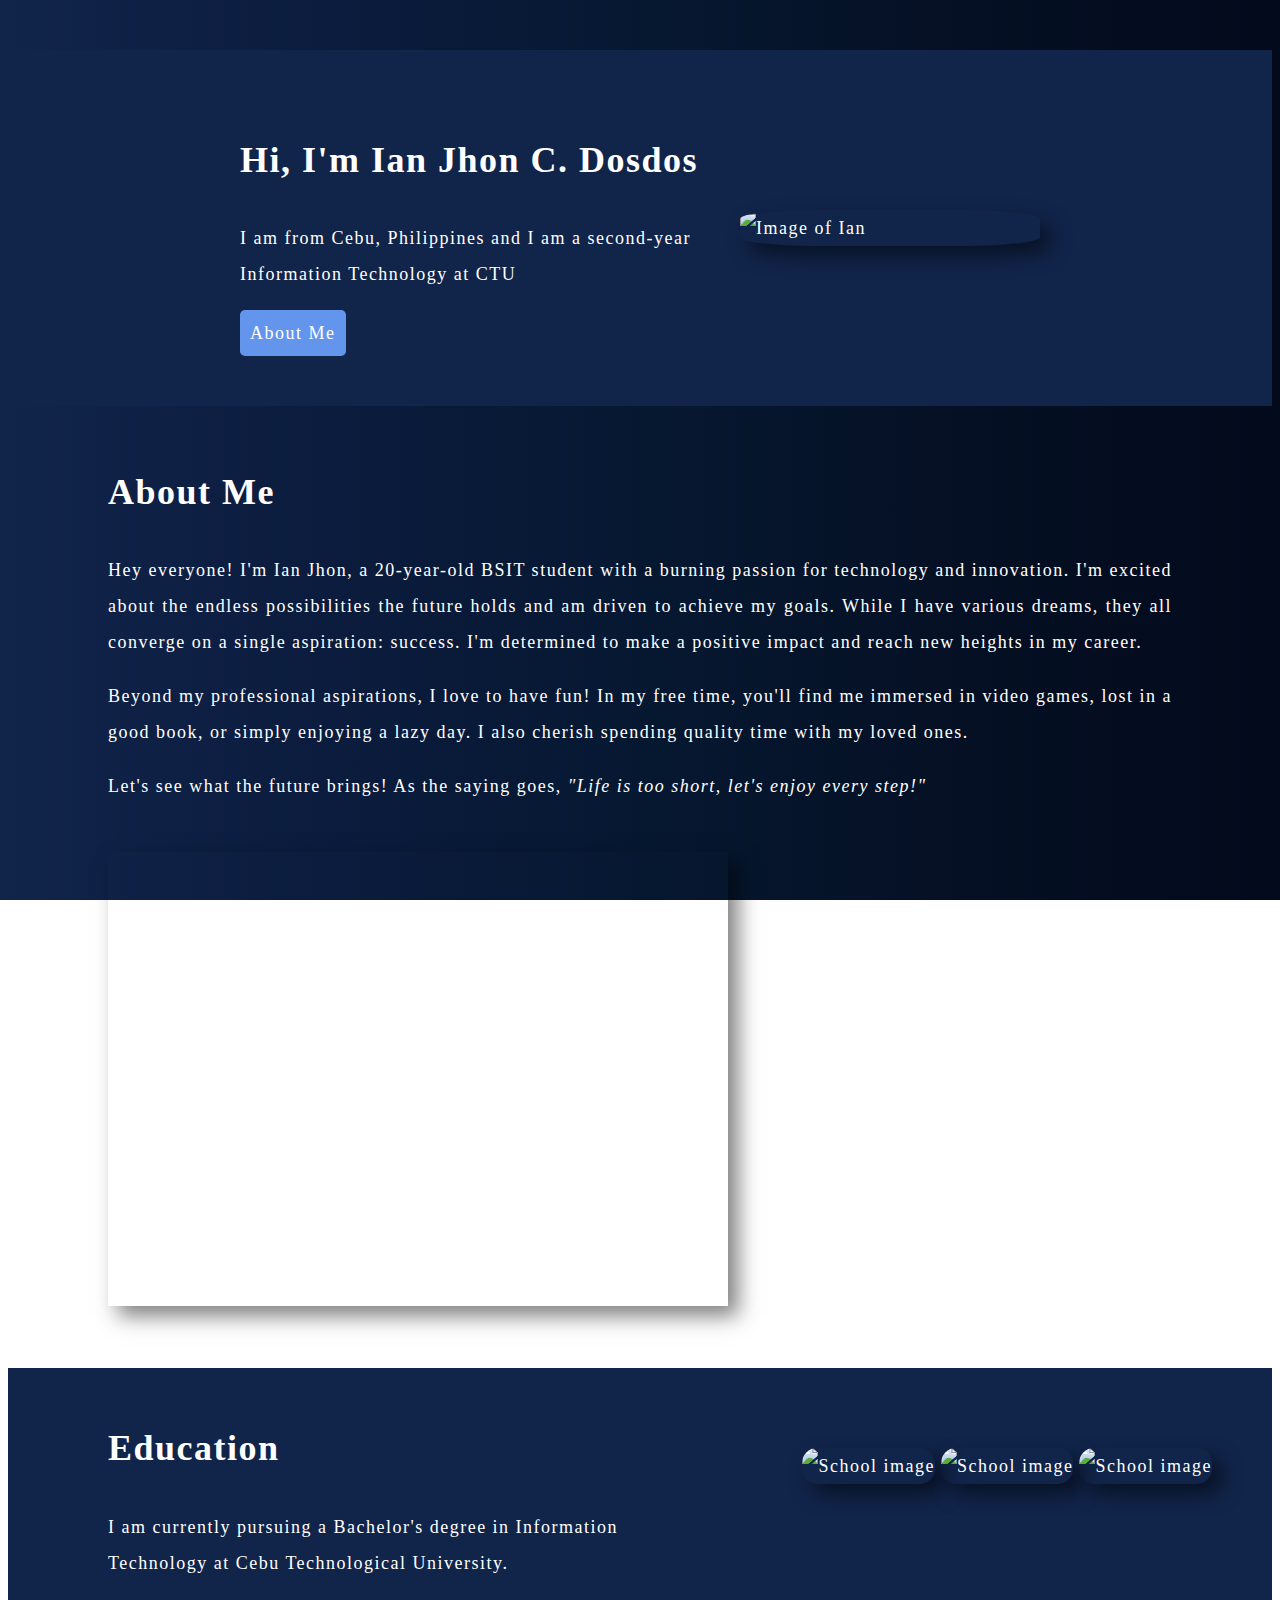
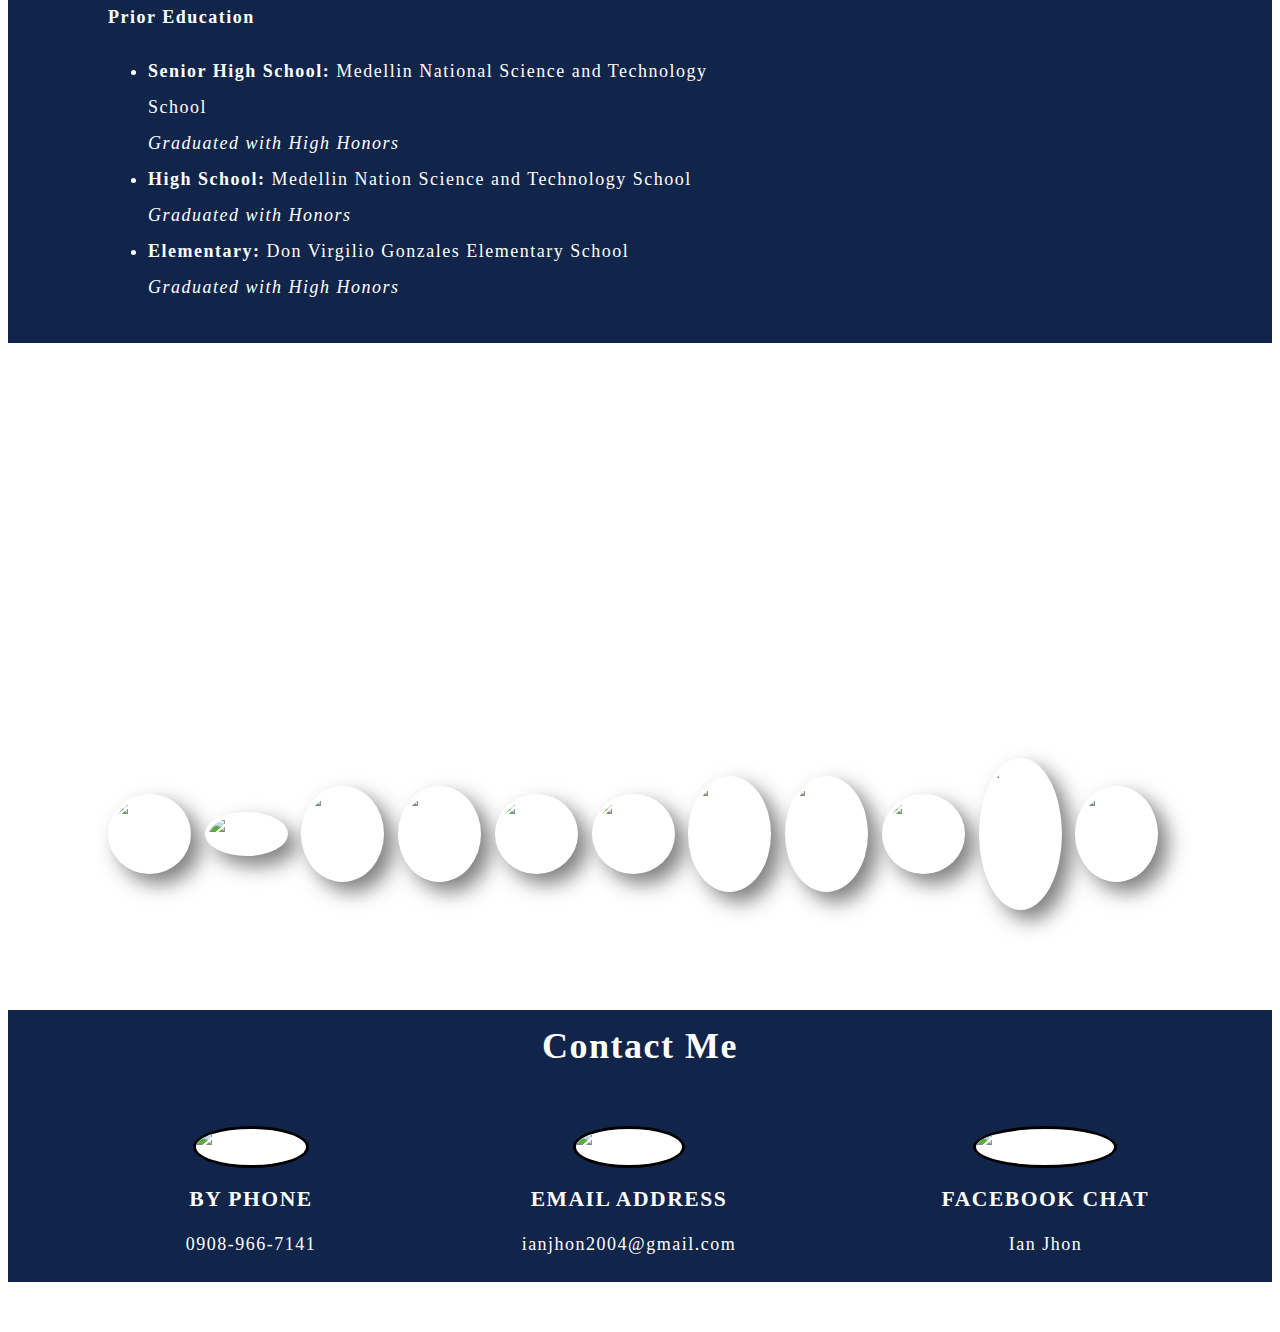
==== index.html @ d6e7bcbe "Update and rename dosdos_ianjhon_midterm.html to index.html" ====
<!DOCTYPE html>
<html lang="en">
<head>
    <meta charset="UTF-8">
    <meta name="viewport" content="width=device-width, initial-scale=1.0">
    <meta name="description" content="As a dedicated student at Cebu Technological University, I am passionate about coding and technology. Explore my journey and projects in Information Technology.">

    <meta property="og:title" content="Ian Jhon">
    <meta property="og:description" content="Personal Website">
    <meta property="og:url" content="https://web.facebook.com/ianjhon.dosdos">
    <meta property="og:image" content="Ian.png" >

    <link rel="stylesheet" href="website.css">
    <link rel="icon" href="CTU_new_logo.png" type="image/x-icon">

    <title>Personal Website</title>
</head> 
<body>
    <div class="introduction">
        <div class="description">
            <h1>Hi, I'm Ian Jhon C. Dosdos</h1>
            <p>I am from Cebu, Philippines and I am a second-year Information Technology at CTU</p>
            <a href="#about" class="button">About Me</a>
        </div>
        <img src="Ian.png" alt="Image of Ian">
    </div>
    <div id="about">
        <h1>About Me</h1>
        <p>Hey everyone! I'm Ian Jhon, a 20-year-old BSIT student with a burning passion for technology and innovation. 
            I'm excited about the endless possibilities the future holds and am driven to achieve my goals. 
            While I have various dreams, they all converge on a single aspiration: success. I'm determined to make a 
            positive impact and reach new heights in my career.
        </p>
        <p> </p>
        <p>
            Beyond my professional aspirations, I love to have fun! In my free time, you'll find me immersed in video 
            games, lost in a good book, or simply enjoying a lazy day. I also cherish spending quality time with my 
            loved ones. 
        </p>
        <p> </p>
        <p>
            Let's see what the future brings!
             As the saying goes, <em>"Life is too short, let's enjoy every step!"</em> 
        </p>
        <div class="center-video">
            <iframe width="620" height="370" src="https://www.youtube.com/embed/xwbI8VOsDTo" frameborder="0"
                    allow="accelerometer; autoplay; encrypted-media; gyroscope; picture-in-picture"
                    allowfullscreen></iframe>
            <p>I want to share this video with you, as it has greatly impacted my life.</p>
        </div>
    </div>
    <div class="education">
        <div class="description">
            <h1>Education</h1>
            <p>I am currently pursuing a Bachelor's degree in Information Technology at Cebu Technological University.</p>
            <p>  </p>
            <p><b>Prior Education</b></p>
            <ul>
                <li><b>Senior High School:</b> Medellin National Science and Technology School <br> <em>Graduated with High Honors</em></li>
                <li><b>High School:</b> Medellin Nation Science and Technology School <br> <em>Graduated with Honors</em></li>
                <li><b>Elementary:</b> Don Virgilio Gonzales Elementary School <br> <em>Graduated with High Honors</em></li>
            </ul>
        </div>
        <div class="schools">
            <img src="ctu.png" alt="School image">
            <img src="mnsts.jpg" alt="School image">
            <img src="dvg.jpg" alt="School image">
        </div>
    </div>
    <div class="skills">
        <div class="description">
            <h1>Skills</h1>
            <p>Here are some of my technical and soft skills:</p>
            <ul>
                <li><b>Programming Languages:</b> Java, C, Python, JavaScript, HTML, CSS</li>
                <li><b>Graphic Designing:</b> Adobe Photoshop, Adobe Illustrator, Canva</li>
                <li><b>Video Editing:</b> Adobe After Effects, Capcut</li>
                <li><b>Database Management:</b> MySQL, SQL </li>
                <li><b>Strengths:</b> Problem-solving, Teamwork, Communication, Attention to detail, Adaptability</li>
            </ul>
        </div>
        <div class="logo">
            <img src="java.png" alt="Java logo">
            <img src="C logo.png" alt="C logo">
            <img src="python.png" alt="Phyton logo">
            <img src="js.png" alt="Javascript logo">
            <img src="html.png" alt="HTML logo">
            <img src="css.png" alt="CSS logo">
            <img src="photoshop.png" alt="Adobe Photoshop logo">
            <img src="illustrator.png" alt="Adobe Illustrator logo">
            <img src="canva.png" alt="Canva logo">
            <img src="after-effects.png" alt="Adobe after-effects logo">
            <img src="capcut.png" alt="Capcut logo">
        </div>
    </div>
    <div class="contact">
        <h1>Contact Me</h1>
        <div class="description">
            <div class="contact-options">
                <img src="phone icon.png" alt="phone icon">
                <h2>BY PHONE</h2>
                <p>0908-966-7141</p>
            </div>
            <div class="contact-options">
                <img src="email icon.png" alt="email icon">
                <h2>EMAIL ADDRESS</h2>
                <p>ianjhon2004@gmail.com</p>
            </div>
            <div class="contact-options">
                <img src="facebook icon.png" alt="facebook Icon">
                <h2>FACEBOOK CHAT</h2>
                <p>Ian Jhon</p>
            </div>
        </div>
    </div>
</body>
</html>
---- website.css ----
body{
    font-family: 'Times New Roman', Times, serif;
    font-size: large;
    background: linear-gradient(to right, #11244A, #0B1C3E, #061831, #051024, #030A1C);
    background-attachment: fixed;
    color: white;
    letter-spacing: 1.5px;
    line-height: 2;
}
.introduction {
    display: flex;
    align-items: center;
    justify-content: center;
    background-color: #11244A;
    padding: 50px;
    margin-top: 50px;
    margin-bottom: 50px;
}
.introduction .description {
    max-width: 500px;
    margin-left: 20px;
}
.introduction img {
    width: 300px;
    height: auto;
    margin-right:  20px;
    border-radius: 25%;
    box-shadow: 10px 10px 20px rgba(0, 0, 0, 0.5);
}
.button{
    display: inline-block;
    padding: 5px 10px;
    background-color: cornflowerblue;
    color: white;
    border-radius: 5px;
    text-decoration: none;
    text-align: center;
}
#about{
    margin: 0 100px 50px;
    text-align: justify;
}
#about .center-video{
    margin-top: 30px;
    display: inline-block;
    overflow: hidden;
    box-shadow: 10px 10px 20px rgba(0, 0, 0, 0.5);
    
}
.education {
    overflow: auto;
    background-color: #11244A;
    padding: 20px;
    margin-bottom: 50px;
}

.education .description {
    float: left;
    width: 50%; 
    padding-right: 20px;
    margin-left: 80px; 
}

.education .schools {
    float: right;
    width: 40%; 
    text-align: center; 
    margin-top: 60px;
}
.education .schools img {
    width: 200px;
    height: 150px;
    border-radius: 15px;
    margin-bottom: 15px;
    box-shadow: 10px 10px 20px rgba(0, 0, 0, 0.5);
}
.skills{
    margin-left: 100px;
    margin-right: 100px;
    margin-bottom: 100px;
}
.logo{
    margin-top: 35px;
    display: grid;
    grid-template-columns: repeat(11, 1fr);
    align-items: center;
}
.logo img{
    border-radius: 50%;
    background-color: white;
    padding: 4px;
    width: 75px;
    height: auto;
    box-shadow: 10px 10px 20px rgba(0, 0, 0, 0.5);
}
.contact{
    text-align: center;
   
    background-color: #11244A;
}
.contact .description{
    display: flex;
    justify-content: space-around;
    padding: 20px;
    margin-left: 55px;
    margin-bottom: 50px;
}
.contact img {
    width: 70px; 
    height: auto;
    background-color: white;
    border-radius: 50%;
    border: solid black 3px;
}
.contact-options {
    text-align: center;
    max-width: 300px;
}
.contact-options h2{
    margin: 10px 0 5px;
    font-size: 1.2em;
}
.contact-options p {
    margin: 0;
    font-size: 1em;
}
@media (max-width: 768px) {
    body {
        font-size: medium; /* Adjust text size for smaller screens */
        line-height: 1.5; /* Slightly reduce line height */
        padding: 10px; /* Add padding to avoid content touching screen edges */
    }

    .introduction {
        flex-direction: column; /* Stack image and description vertically */
        align-items: center;
        padding: 30px;
        margin-top: 20px;
        margin-bottom: 20px;
    }

    .introduction .description, .introduction img {
        margin: 0; /* Remove large margins on mobile */
        max-width: 100%; /* Ensure full width */
    }

    .introduction img {
        width: 250px; /* Smaller image on mobile */
    }

    #about {
        margin: 0 20px 50px; /* Reduce margins on mobile */
    }

    .education .description, .education .schools {
        width: 100%; /* Full width on mobile */
        float: none;
        margin-left: 0; /* Remove left margins */
        text-align: left; /* Align text left */
    }

    .education .schools {
        margin-top: 20px;
    }

    .skills {
        margin: 0 20px 50px;
    }

    .logo {
        grid-template-columns: repeat(3, 1fr); /* Adjust grid to 3 columns */
    }

    .contact .description {
        flex-direction: column; /* Stack contact options vertically */
        margin-left: 0;
    }

    .contact img {
        width: 50px; /* Smaller image on mobile */
    }
}
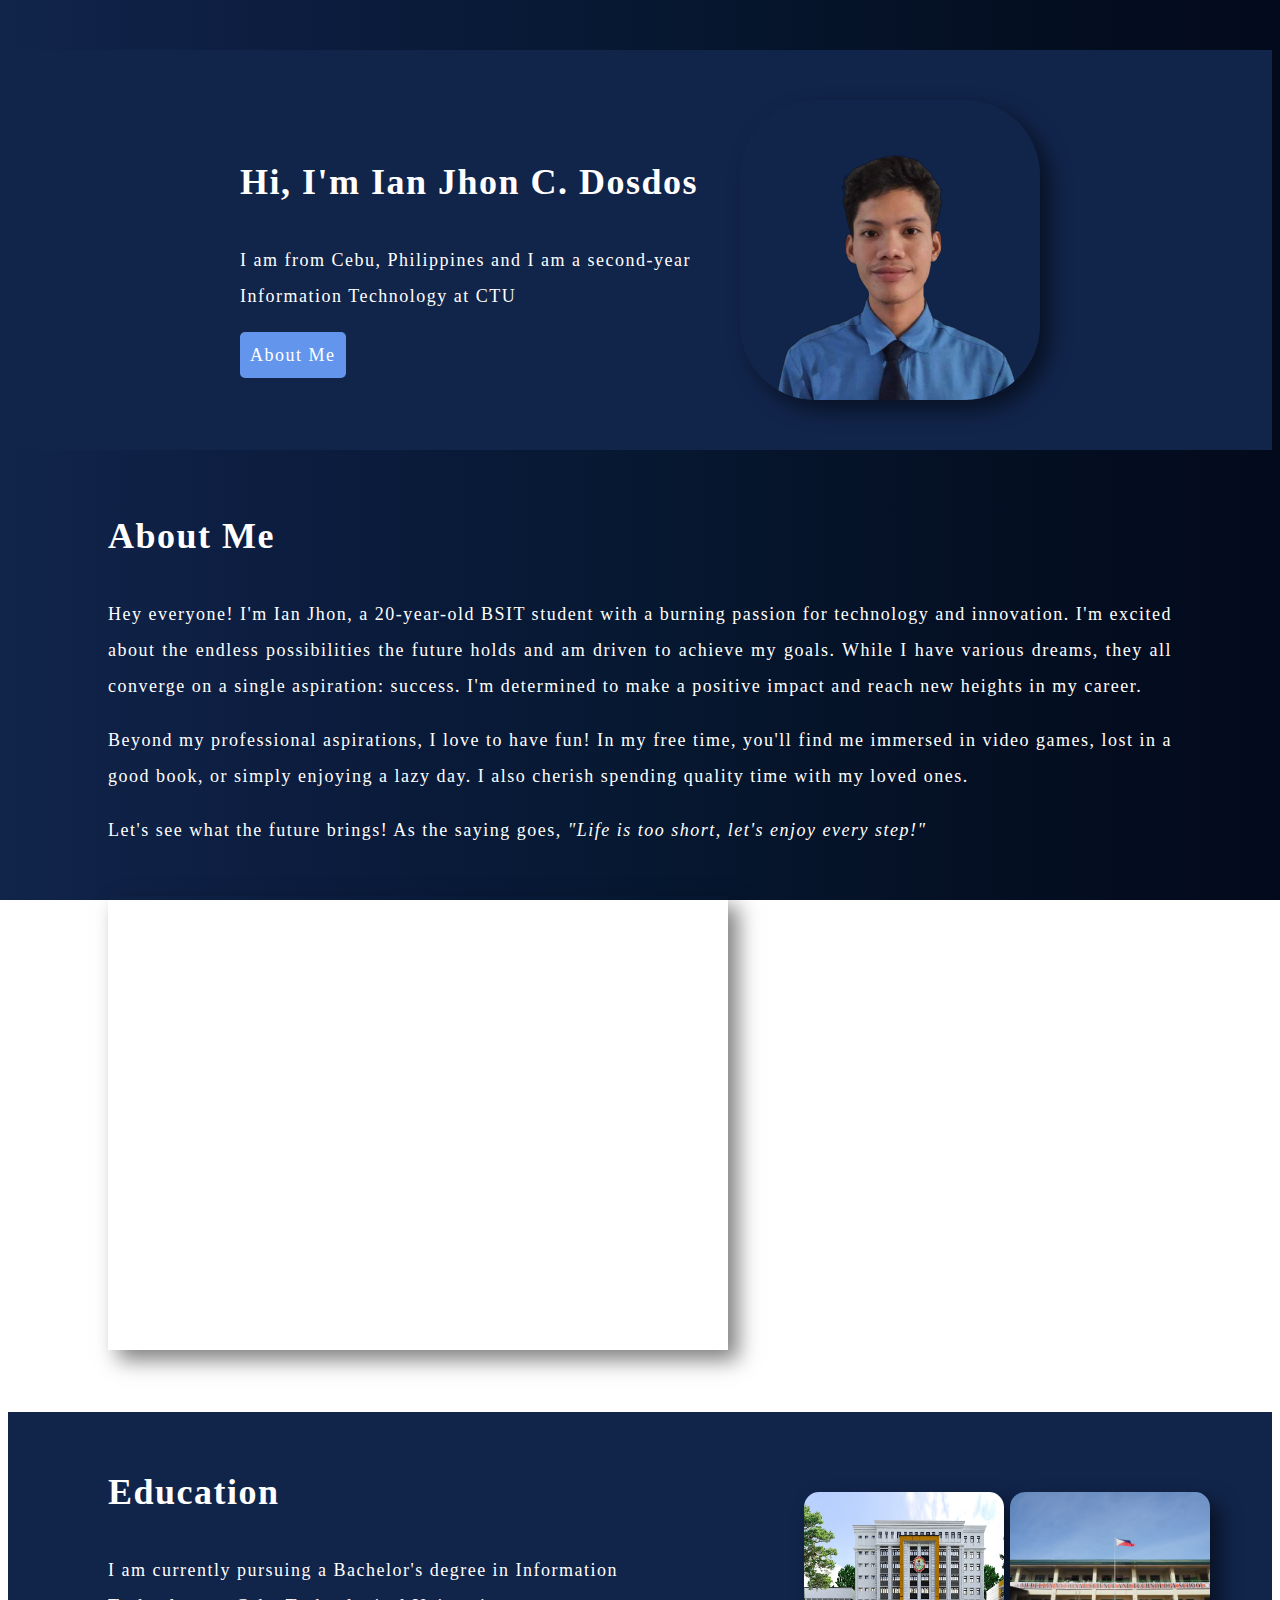
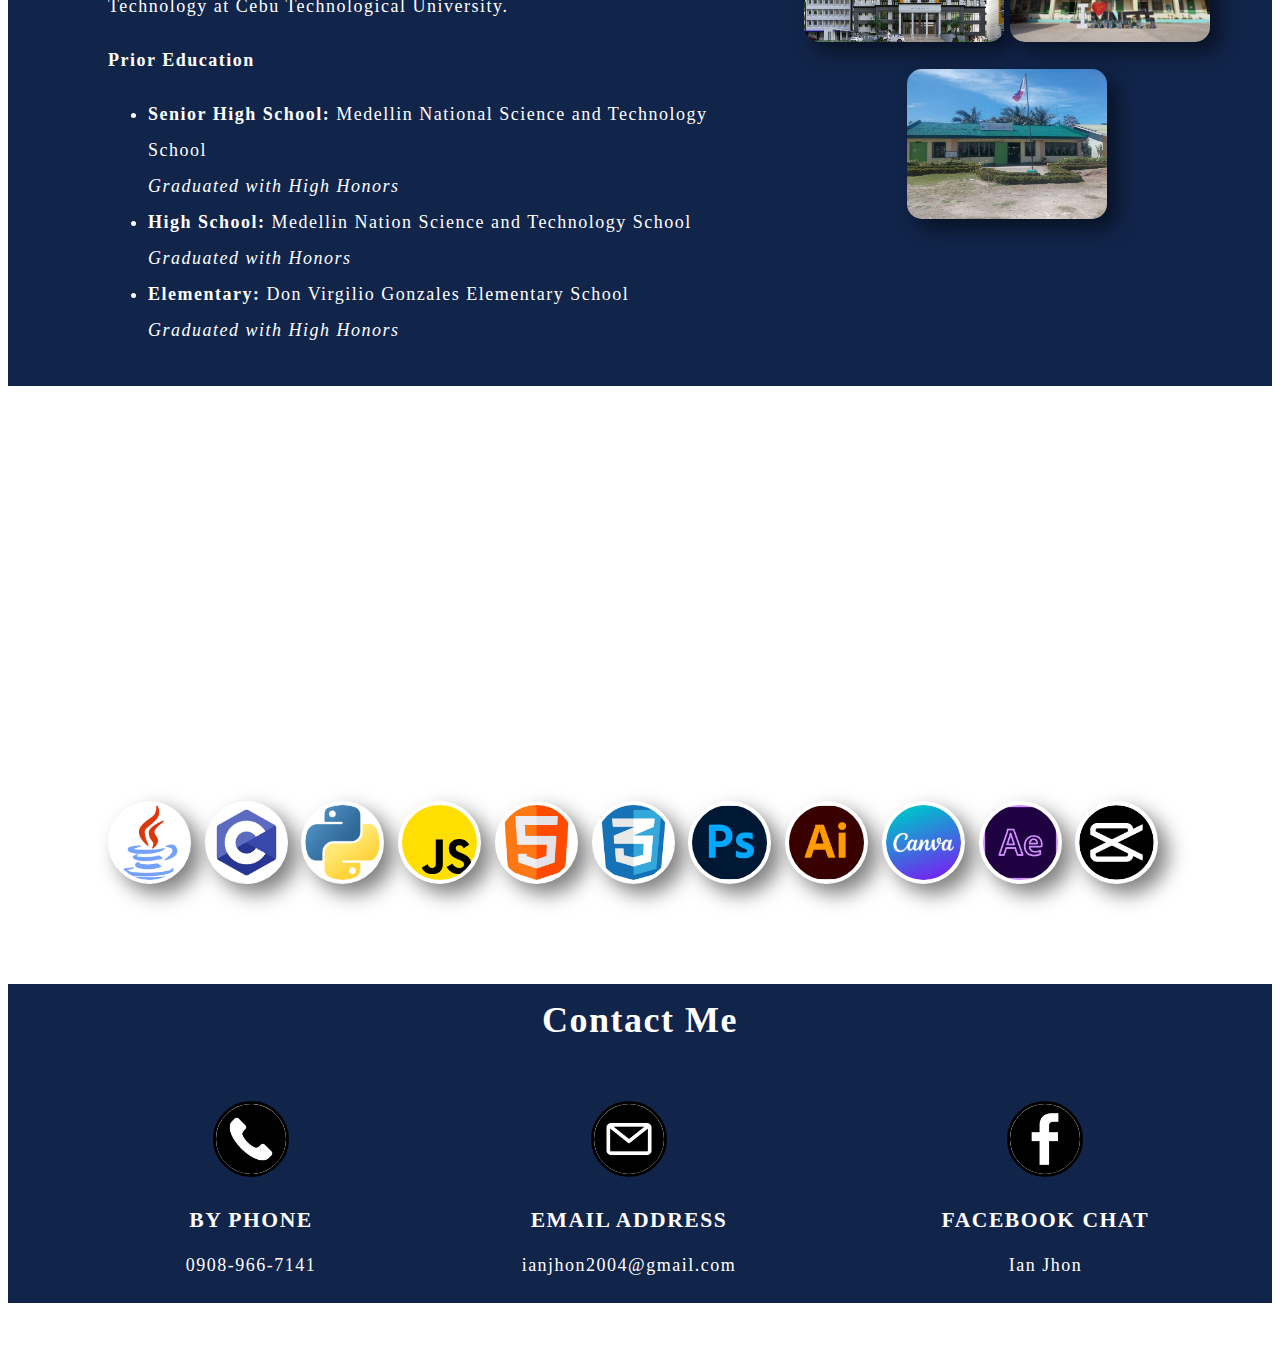
==== commit 6421b933: "Update index.html" ====
--- a/index.html
+++ b/index.html
@@ -22,7 +22,7 @@
             <p>I am from Cebu, Philippines and I am a second-year Information Technology at CTU</p>
             <a href="#about" class="button">About Me</a>
         </div>
-        <img src="Ian.png" alt="Image of Ian">
+        <img src="Ian.PNG" alt="Image of Ian">
     </div>
     <div id="about">
         <h1>About Me</h1>
